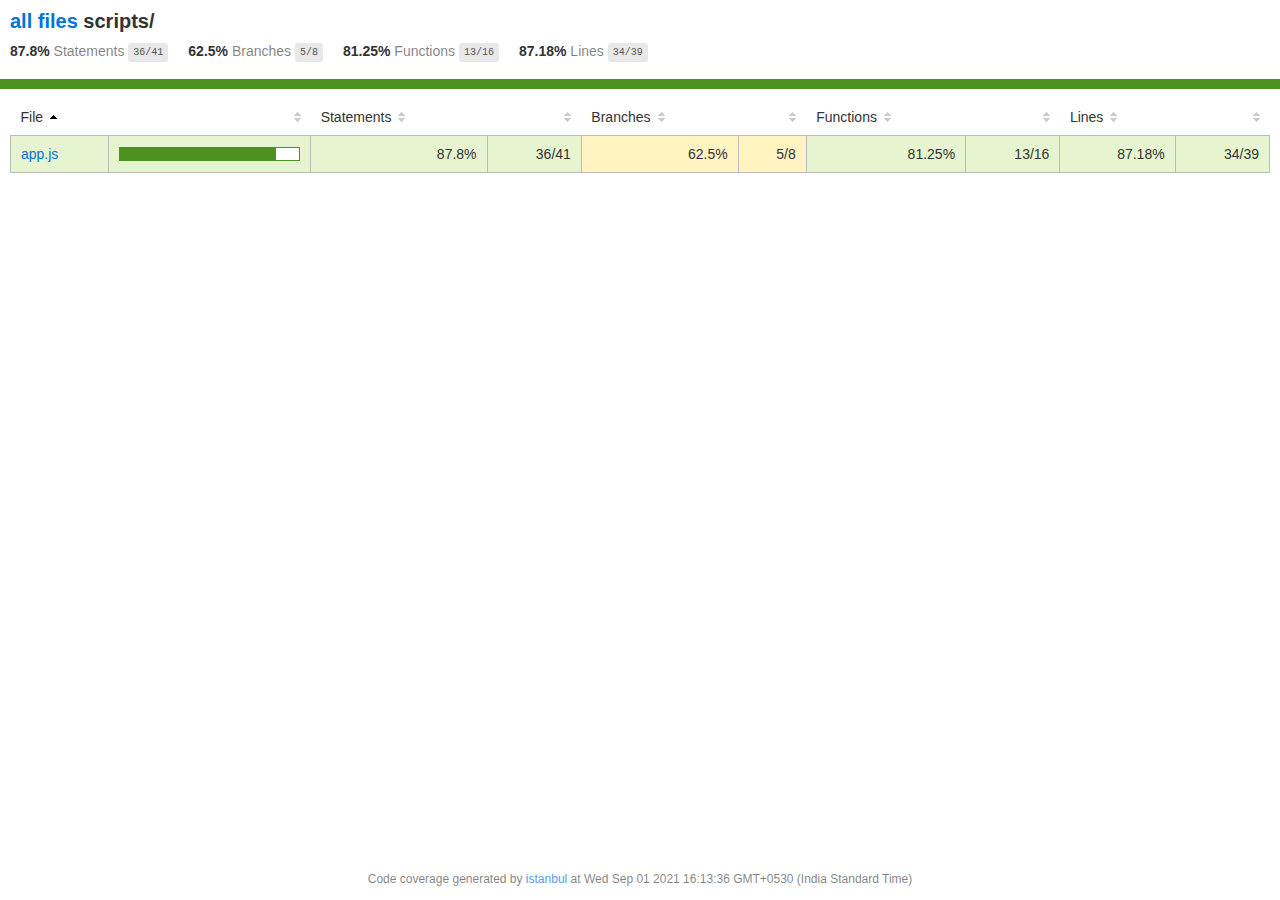
==== coverage/scripts/index.html @ 161e3f64 "miro-freshdesk integration basic" ====
<!doctype html>
<html lang="en">
<head>
    <title>Code coverage report for scripts/</title>
    <meta charset="utf-8" />
    <link rel="stylesheet" href="../prettify.css" />
    <link rel="stylesheet" href="../base.css" />
    <meta name="viewport" content="width=device-width, initial-scale=1">
    <style type='text/css'>
        .coverage-summary .sorter {
            background-image: url(../sort-arrow-sprite.png);
        }
    </style>
</head>
<body>
<div class='wrapper'>
  <div class='pad1'>
    <h1>
      <a href="../index.html">all files</a> scripts/
    </h1>
    <div class='clearfix'>
      <div class='fl pad1y space-right2'>
        <span class="strong">87.8% </span>
        <span class="quiet">Statements</span>
        <span class='fraction'>36/41</span>
      </div>
      <div class='fl pad1y space-right2'>
        <span class="strong">62.5% </span>
        <span class="quiet">Branches</span>
        <span class='fraction'>5/8</span>
      </div>
      <div class='fl pad1y space-right2'>
        <span class="strong">81.25% </span>
        <span class="quiet">Functions</span>
        <span class='fraction'>13/16</span>
      </div>
      <div class='fl pad1y space-right2'>
        <span class="strong">87.18% </span>
        <span class="quiet">Lines</span>
        <span class='fraction'>34/39</span>
      </div>
    </div>
  </div>
  <div class='status-line high'></div>
<div class="pad1">
<table class="coverage-summary">
<thead>
<tr>
   <th data-col="file" data-fmt="html" data-html="true" class="file">File</th>
   <th data-col="pic" data-type="number" data-fmt="html" data-html="true" class="pic"></th>
   <th data-col="statements" data-type="number" data-fmt="pct" class="pct">Statements</th>
   <th data-col="statements_raw" data-type="number" data-fmt="html" class="abs"></th>
   <th data-col="branches" data-type="number" data-fmt="pct" class="pct">Branches</th>
   <th data-col="branches_raw" data-type="number" data-fmt="html" class="abs"></th>
   <th data-col="functions" data-type="number" data-fmt="pct" class="pct">Functions</th>
   <th data-col="functions_raw" data-type="number" data-fmt="html" class="abs"></th>
   <th data-col="lines" data-type="number" data-fmt="pct" class="pct">Lines</th>
   <th data-col="lines_raw" data-type="number" data-fmt="html" class="abs"></th>
</tr>
</thead>
<tbody><tr>
	<td class="file high" data-value="app.js"><a href="app.js.html">app.js</a></td>
	<td data-value="87.8" class="pic high"><div class="chart"><div class="cover-fill" style="width: 87%;"></div><div class="cover-empty" style="width:13%;"></div></div></td>
	<td data-value="87.8" class="pct high">87.8%</td>
	<td data-value="41" class="abs high">36/41</td>
	<td data-value="62.5" class="pct medium">62.5%</td>
	<td data-value="8" class="abs medium">5/8</td>
	<td data-value="81.25" class="pct high">81.25%</td>
	<td data-value="16" class="abs high">13/16</td>
	<td data-value="87.18" class="pct high">87.18%</td>
	<td data-value="39" class="abs high">34/39</td>
	</tr>

</tbody>
</table>
</div><div class='push'></div><!-- for sticky footer -->
</div><!-- /wrapper -->
<div class='footer quiet pad2 space-top1 center small'>
  Code coverage
  generated by <a href="http://istanbul-js.org/" target="_blank">istanbul</a> at Wed Sep 01 2021 16:13:36 GMT+0530 (India Standard Time)
</div>
</div>
<script src="../prettify.js"></script>
<script>
window.onload = function () {
        if (typeof prettyPrint === 'function') {
            prettyPrint();
        }
};
</script>
<script src="../sorter.js"></script>
</body>
</html>
---- coverage/prettify.css ----
.pln{color:#000}@media screen{.str{color:#080}.kwd{color:#008}.com{color:#800}.typ{color:#606}.lit{color:#066}.pun,.opn,.clo{color:#660}.tag{color:#008}.atn{color:#606}.atv{color:#080}.dec,.var{color:#606}.fun{color:red}}@media print,projection{.str{color:#060}.kwd{color:#006;font-weight:bold}.com{color:#600;font-style:italic}.typ{color:#404;font-weight:bold}.lit{color:#044}.pun,.opn,.clo{color:#440}.tag{color:#006;font-weight:bold}.atn{color:#404}.atv{color:#060}}pre.prettyprint{padding:2px;border:1px solid #888}ol.linenums{margin-top:0;margin-bottom:0}li.L0,li.L1,li.L2,li.L3,li.L5,li.L6,li.L7,li.L8{list-style-type:none}li.L1,li.L3,li.L5,li.L7,li.L9{background:#eee}
---- coverage/base.css ----
body, html {
  margin:0; padding: 0;
  height: 100%;
}
body {
    font-family: Helvetica Neue, Helvetica, Arial;
    font-size: 14px;
    color:#333;
}
.small { font-size: 12px; }
*, *:after, *:before {
  -webkit-box-sizing:border-box;
     -moz-box-sizing:border-box;
          box-sizing:border-box;
  }
h1 { font-size: 20px; margin: 0;}
h2 { font-size: 14px; }
pre {
    font: 12px/1.4 Consolas, "Liberation Mono", Menlo, Courier, monospace;
    margin: 0;
    padding: 0;
    -moz-tab-size: 2;
    -o-tab-size:  2;
    tab-size: 2;
}
a { color:#0074D9; text-decoration:none; }
a:hover { text-decoration:underline; }
.strong { font-weight: bold; }
.space-top1 { padding: 10px 0 0 0; }
.pad2y { padding: 20px 0; }
.pad1y { padding: 10px 0; }
.pad2x { padding: 0 20px; }
.pad2 { padding: 20px; }
.pad1 { padding: 10px; }
.space-left2 { padding-left:55px; }
.space-right2 { padding-right:20px; }
.center { text-align:center; }
.clearfix { display:block; }
.clearfix:after {
  content:'';
  display:block;
  height:0;
  clear:both;
  visibility:hidden;
  }
.fl { float: left; }
@media only screen and (max-width:640px) {
  .col3 { width:100%; max-width:100%; }
  .hide-mobile { display:none!important; }
}

.quiet {
  color: #7f7f7f;
  color: rgba(0,0,0,0.5);
}
.quiet a { opacity: 0.7; }

.fraction {
  font-family: Consolas, 'Liberation Mono', Menlo, Courier, monospace;
  font-size: 10px;
  color: #555;
  background: #E8E8E8;
  padding: 4px 5px;
  border-radius: 3px;
  vertical-align: middle;
}

div.path a:link, div.path a:visited { color: #333; }
table.coverage {
  border-collapse: collapse;
  margin: 10px 0 0 0;
  padding: 0;
}

table.coverage td {
  margin: 0;
  padding: 0;
  vertical-align: top;
}
table.coverage td.line-count {
    text-align: right;
    padding: 0 5px 0 20px;
}
table.coverage td.line-coverage {
    text-align: right;
    padding-right: 10px;
    min-width:20px;
}

table.coverage td span.cline-any {
    display: inline-block;
    padding: 0 5px;
    width: 100%;
}
.missing-if-branch {
    display: inline-block;
    margin-right: 5px;
    border-radius: 3px;
    position: relative;
    padding: 0 4px;
    background: #333;
    color: yellow;
}

.skip-if-branch {
    display: none;
    margin-right: 10px;
    position: relative;
    padding: 0 4px;
    background: #ccc;
    color: white;
}
.missing-if-branch .typ, .skip-if-branch .typ {
    color: inherit !important;
}
.coverage-summary {
  border-collapse: collapse;
  width: 100%;
}
.coverage-summary tr { border-bottom: 1px solid #bbb; }
.keyline-all { border: 1px solid #ddd; }
.coverage-summary td, .coverage-summary th { padding: 10px; }
.coverage-summary tbody { border: 1px solid #bbb; }
.coverage-summary td { border-right: 1px solid #bbb; }
.coverage-summary td:last-child { border-right: none; }
.coverage-summary th {
  text-align: left;
  font-weight: normal;
  white-space: nowrap;
}
.coverage-summary th.file { border-right: none !important; }
.coverage-summary th.pct { }
.coverage-summary th.pic,
.coverage-summary th.abs,
.coverage-summary td.pct,
.coverage-summary td.abs { text-align: right; }
.coverage-summary td.file { white-space: nowrap;  }
.coverage-summary td.pic { min-width: 120px !important;  }
.coverage-summary tfoot td { }

.coverage-summary .sorter {
    height: 10px;
    width: 7px;
    display: inline-block;
    margin-left: 0.5em;
    background: url(sort-arrow-sprite.png) no-repeat scroll 0 0 transparent;
}
.coverage-summary .sorted .sorter {
    background-position: 0 -20px;
}
.coverage-summary .sorted-desc .sorter {
    background-position: 0 -10px;
}
.status-line {  height: 10px; }
/* dark red */
.red.solid, .status-line.low, .low .cover-fill { background:#C21F39 }
.low .chart { border:1px solid #C21F39 }
/* medium red */
.cstat-no, .fstat-no, .cbranch-no, .cbranch-no { background:#F6C6CE }
/* light red */
.low, .cline-no { background:#FCE1E5 }
/* light green */
.high, .cline-yes { background:rgb(230,245,208) }
/* medium green */
.cstat-yes { background:rgb(161,215,106) }
/* dark green */
.status-line.high, .high .cover-fill { background:rgb(77,146,33) }
.high .chart { border:1px solid rgb(77,146,33) }
/* dark yellow (gold) */
.medium .chart { border:1px solid #f9cd0b; }
.status-line.medium, .medium .cover-fill { background: #f9cd0b; }
/* light yellow */
.medium { background: #fff4c2; }
/* light gray */
span.cline-neutral { background: #eaeaea; }

.cbranch-no { background:  yellow !important; color: #111; }

.cstat-skip { background: #ddd; color: #111; }
.fstat-skip { background: #ddd; color: #111 !important; }
.cbranch-skip { background: #ddd !important; color: #111; }


.cover-fill, .cover-empty {
  display:inline-block;
  height: 12px;
}
.chart {
  line-height: 0;
}
.cover-empty {
    background: white;
}
.cover-full {
    border-right: none !important;
}
pre.prettyprint {
    border: none !important;
    padding: 0 !important;
    margin: 0 !important;
}
.com { color: #999 !important; }
.ignore-none { color: #999; font-weight: normal; }

.wrapper {
  min-height: 100%;
  height: auto !important;
  height: 100%;
  margin: 0 auto -48px;
}
.footer, .push {
  height: 48px;
}
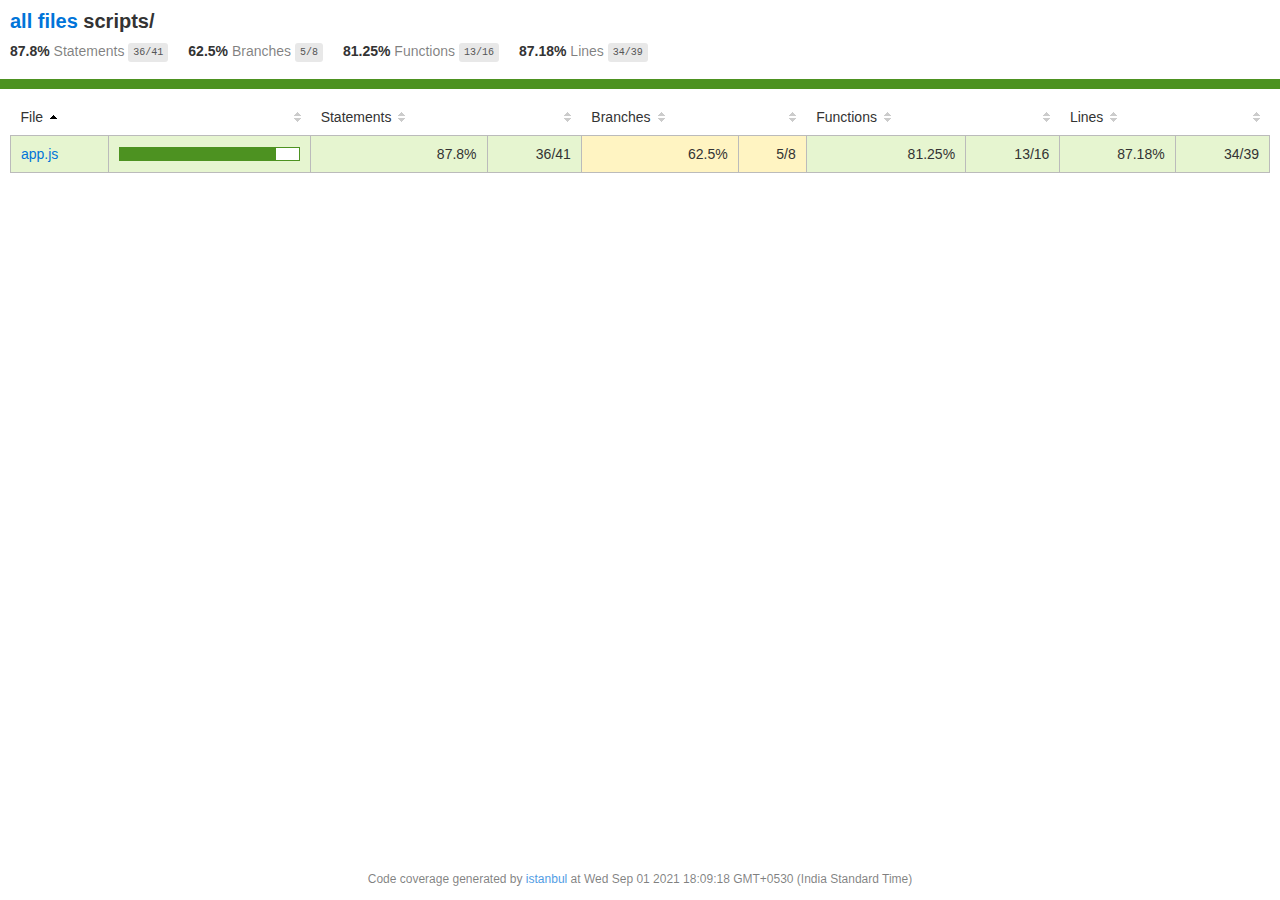
==== commit 0740aa1d: "Error handling & invite to team" ====
--- a/coverage/scripts/index.html
+++ b/coverage/scripts/index.html
@@ -77,7 +77,7 @@
 </div><!-- /wrapper -->
 <div class='footer quiet pad2 space-top1 center small'>
   Code coverage
-  generated by <a href="http://istanbul-js.org/" target="_blank">istanbul</a> at Wed Sep 01 2021 16:13:36 GMT+0530 (India Standard Time)
+  generated by <a href="http://istanbul-js.org/" target="_blank">istanbul</a> at Wed Sep 01 2021 18:09:18 GMT+0530 (India Standard Time)
 </div>
 </div>
 <script src="../prettify.js"></script>
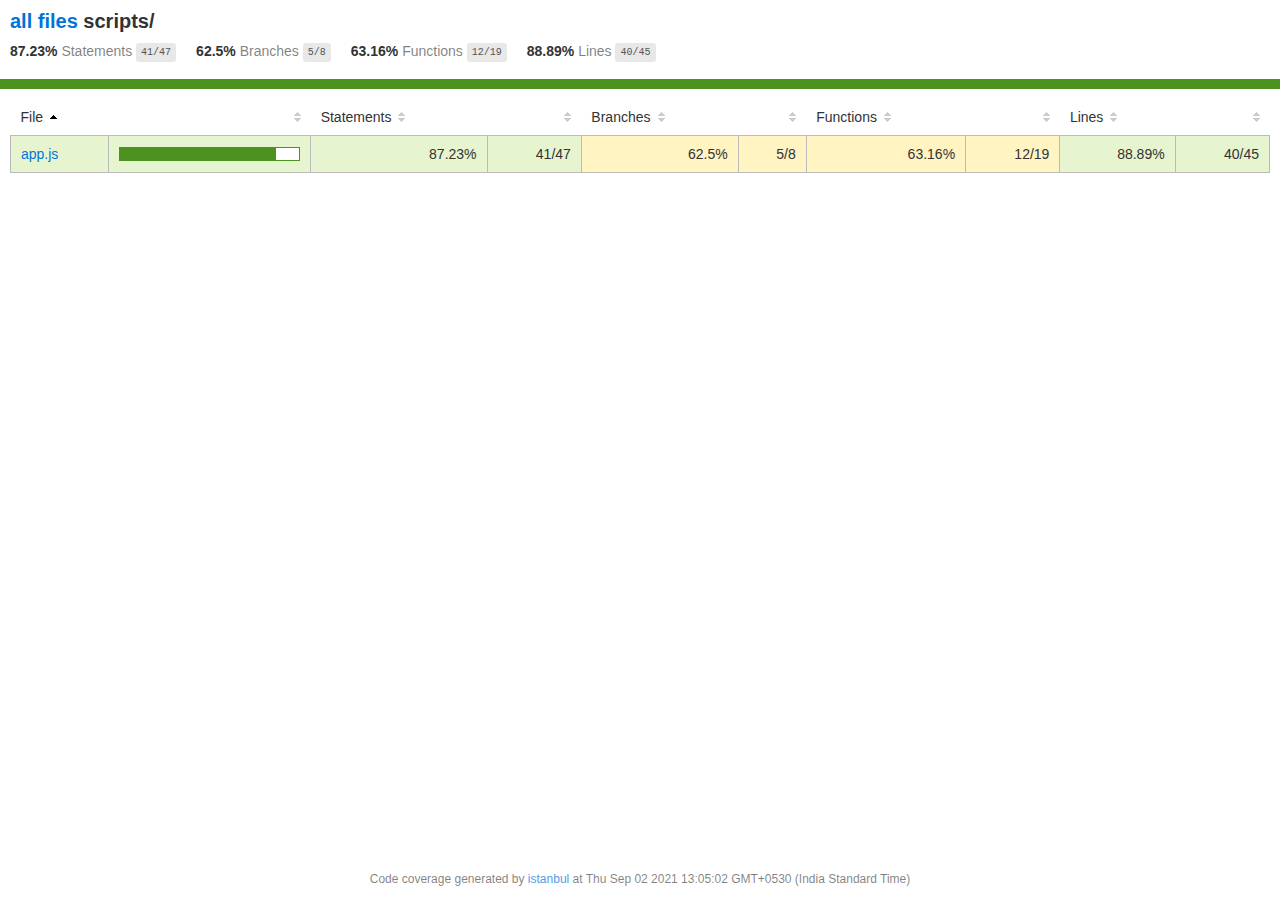
==== commit 56b2526d: "serveless & card creation steps added" ====
--- a/coverage/scripts/index.html
+++ b/coverage/scripts/index.html
@@ -20,9 +20,9 @@
     </h1>
     <div class='clearfix'>
       <div class='fl pad1y space-right2'>
-        <span class="strong">87.8% </span>
+        <span class="strong">87.23% </span>
         <span class="quiet">Statements</span>
-        <span class='fraction'>36/41</span>
+        <span class='fraction'>41/47</span>
       </div>
       <div class='fl pad1y space-right2'>
         <span class="strong">62.5% </span>
@@ -30,14 +30,14 @@
         <span class='fraction'>5/8</span>
       </div>
       <div class='fl pad1y space-right2'>
-        <span class="strong">81.25% </span>
+        <span class="strong">63.16% </span>
         <span class="quiet">Functions</span>
-        <span class='fraction'>13/16</span>
+        <span class='fraction'>12/19</span>
       </div>
       <div class='fl pad1y space-right2'>
-        <span class="strong">87.18% </span>
+        <span class="strong">88.89% </span>
         <span class="quiet">Lines</span>
-        <span class='fraction'>34/39</span>
+        <span class='fraction'>40/45</span>
       </div>
     </div>
   </div>
@@ -60,15 +60,15 @@
 </thead>
 <tbody><tr>
 	<td class="file high" data-value="app.js"><a href="app.js.html">app.js</a></td>
-	<td data-value="87.8" class="pic high"><div class="chart"><div class="cover-fill" style="width: 87%;"></div><div class="cover-empty" style="width:13%;"></div></div></td>
-	<td data-value="87.8" class="pct high">87.8%</td>
-	<td data-value="41" class="abs high">36/41</td>
+	<td data-value="87.23" class="pic high"><div class="chart"><div class="cover-fill" style="width: 87%;"></div><div class="cover-empty" style="width:13%;"></div></div></td>
+	<td data-value="87.23" class="pct high">87.23%</td>
+	<td data-value="47" class="abs high">41/47</td>
 	<td data-value="62.5" class="pct medium">62.5%</td>
 	<td data-value="8" class="abs medium">5/8</td>
-	<td data-value="81.25" class="pct high">81.25%</td>
-	<td data-value="16" class="abs high">13/16</td>
-	<td data-value="87.18" class="pct high">87.18%</td>
-	<td data-value="39" class="abs high">34/39</td>
+	<td data-value="63.16" class="pct medium">63.16%</td>
+	<td data-value="19" class="abs medium">12/19</td>
+	<td data-value="88.89" class="pct high">88.89%</td>
+	<td data-value="45" class="abs high">40/45</td>
 	</tr>
 
 </tbody>
@@ -77,7 +77,7 @@
 </div><!-- /wrapper -->
 <div class='footer quiet pad2 space-top1 center small'>
   Code coverage
-  generated by <a href="http://istanbul-js.org/" target="_blank">istanbul</a> at Wed Sep 01 2021 18:09:18 GMT+0530 (India Standard Time)
+  generated by <a href="http://istanbul-js.org/" target="_blank">istanbul</a> at Thu Sep 02 2021 13:05:02 GMT+0530 (India Standard Time)
 </div>
 </div>
 <script src="../prettify.js"></script>
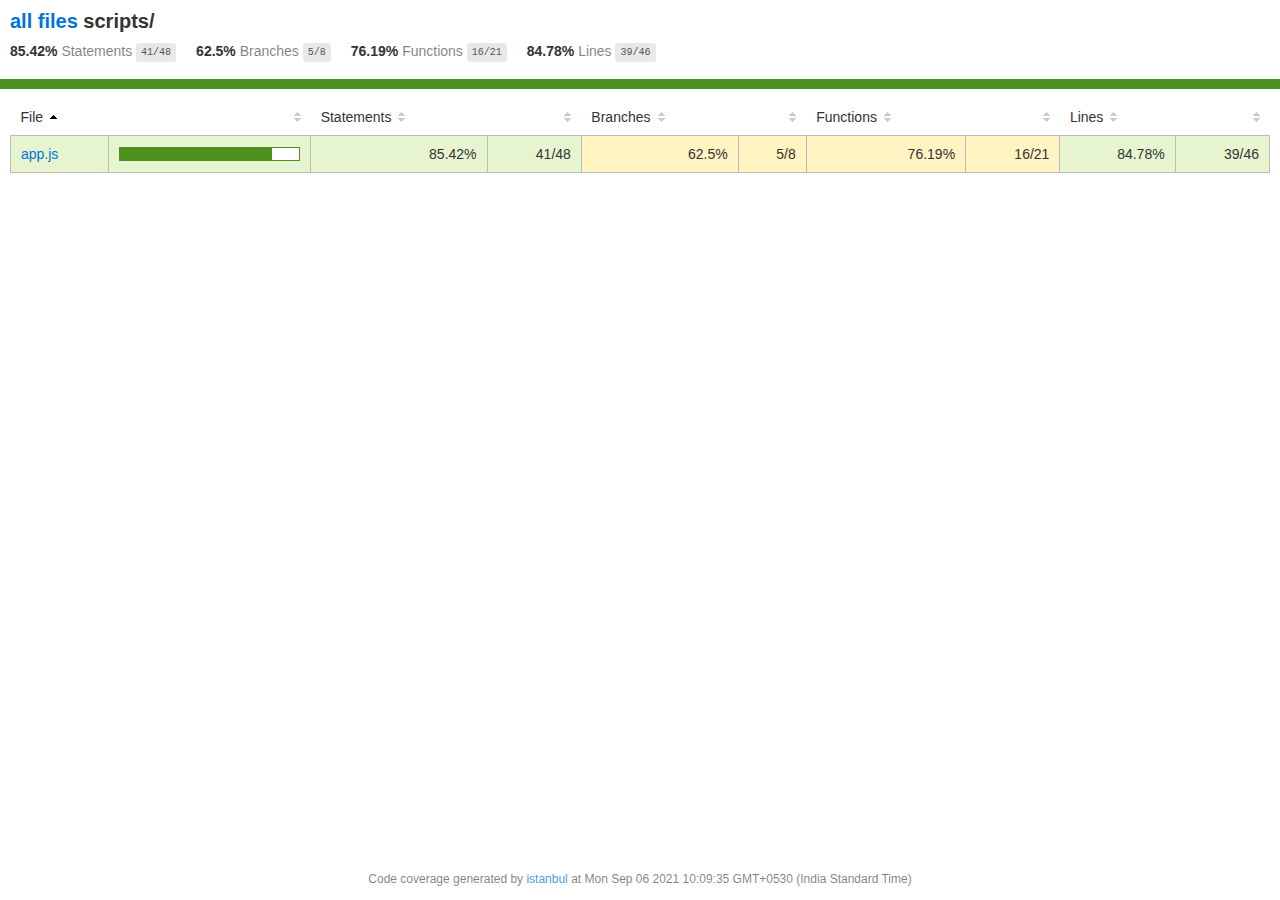
==== commit abe6a62c: "data storage used" ====
--- a/coverage/scripts/index.html
+++ b/coverage/scripts/index.html
@@ -20,9 +20,9 @@
     </h1>
     <div class='clearfix'>
       <div class='fl pad1y space-right2'>
-        <span class="strong">87.23% </span>
+        <span class="strong">85.42% </span>
         <span class="quiet">Statements</span>
-        <span class='fraction'>41/47</span>
+        <span class='fraction'>41/48</span>
       </div>
       <div class='fl pad1y space-right2'>
         <span class="strong">62.5% </span>
@@ -30,14 +30,14 @@
         <span class='fraction'>5/8</span>
       </div>
       <div class='fl pad1y space-right2'>
-        <span class="strong">63.16% </span>
+        <span class="strong">76.19% </span>
         <span class="quiet">Functions</span>
-        <span class='fraction'>12/19</span>
+        <span class='fraction'>16/21</span>
       </div>
       <div class='fl pad1y space-right2'>
-        <span class="strong">88.89% </span>
+        <span class="strong">84.78% </span>
         <span class="quiet">Lines</span>
-        <span class='fraction'>40/45</span>
+        <span class='fraction'>39/46</span>
       </div>
     </div>
   </div>
@@ -60,15 +60,15 @@
 </thead>
 <tbody><tr>
 	<td class="file high" data-value="app.js"><a href="app.js.html">app.js</a></td>
-	<td data-value="87.23" class="pic high"><div class="chart"><div class="cover-fill" style="width: 87%;"></div><div class="cover-empty" style="width:13%;"></div></div></td>
-	<td data-value="87.23" class="pct high">87.23%</td>
-	<td data-value="47" class="abs high">41/47</td>
+	<td data-value="85.42" class="pic high"><div class="chart"><div class="cover-fill" style="width: 85%;"></div><div class="cover-empty" style="width:15%;"></div></div></td>
+	<td data-value="85.42" class="pct high">85.42%</td>
+	<td data-value="48" class="abs high">41/48</td>
 	<td data-value="62.5" class="pct medium">62.5%</td>
 	<td data-value="8" class="abs medium">5/8</td>
-	<td data-value="63.16" class="pct medium">63.16%</td>
-	<td data-value="19" class="abs medium">12/19</td>
-	<td data-value="88.89" class="pct high">88.89%</td>
-	<td data-value="45" class="abs high">40/45</td>
+	<td data-value="76.19" class="pct medium">76.19%</td>
+	<td data-value="21" class="abs medium">16/21</td>
+	<td data-value="84.78" class="pct high">84.78%</td>
+	<td data-value="46" class="abs high">39/46</td>
 	</tr>
 
 </tbody>
@@ -77,7 +77,7 @@
 </div><!-- /wrapper -->
 <div class='footer quiet pad2 space-top1 center small'>
   Code coverage
-  generated by <a href="http://istanbul-js.org/" target="_blank">istanbul</a> at Thu Sep 02 2021 13:05:02 GMT+0530 (India Standard Time)
+  generated by <a href="http://istanbul-js.org/" target="_blank">istanbul</a> at Mon Sep 06 2021 10:09:35 GMT+0530 (India Standard Time)
 </div>
 </div>
 <script src="../prettify.js"></script>
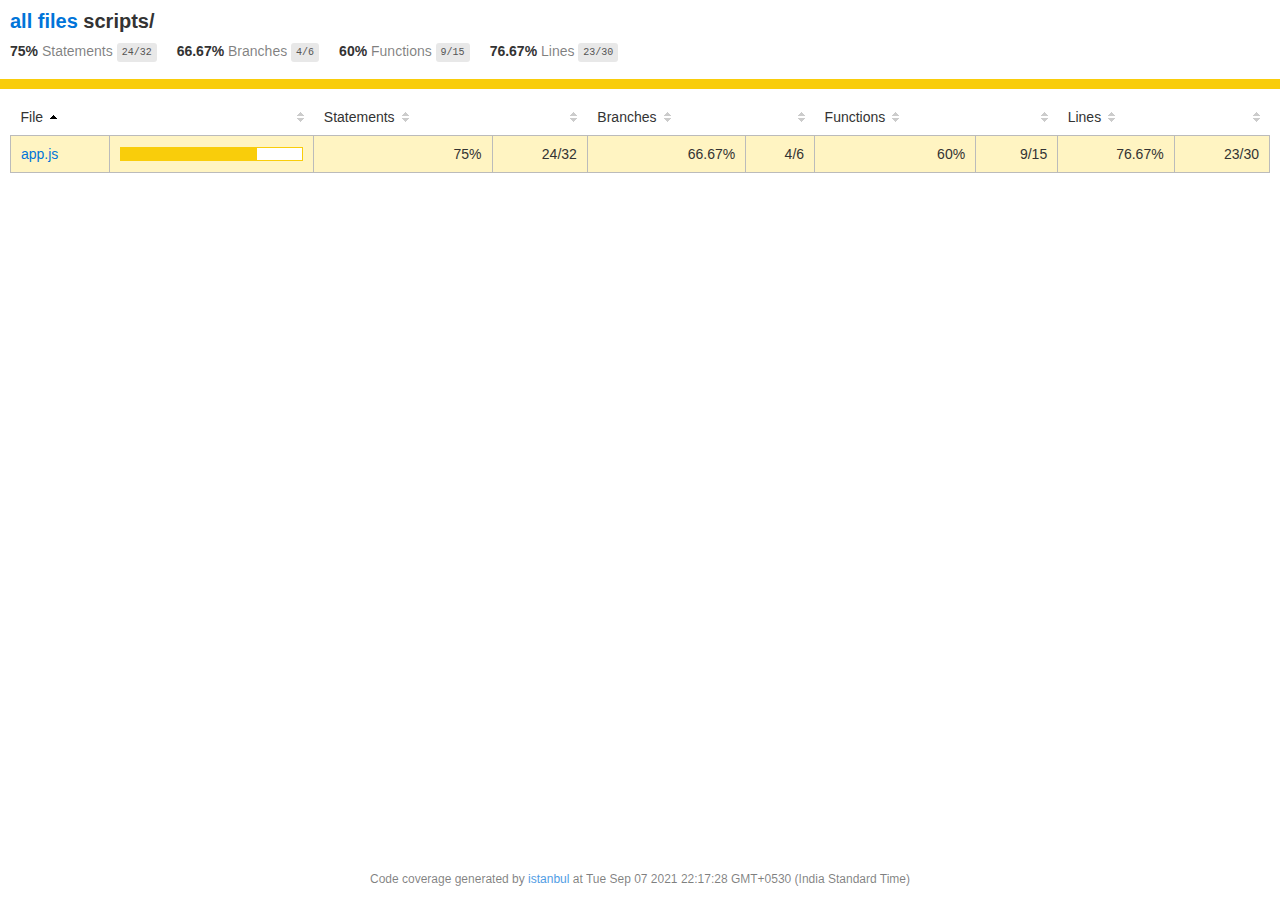
==== commit 51471fd0: "custom app errors resolved" ====
--- a/coverage/scripts/index.html
+++ b/coverage/scripts/index.html
@@ -20,28 +20,28 @@
     </h1>
     <div class='clearfix'>
       <div class='fl pad1y space-right2'>
-        <span class="strong">85.42% </span>
+        <span class="strong">75% </span>
         <span class="quiet">Statements</span>
-        <span class='fraction'>41/48</span>
+        <span class='fraction'>24/32</span>
       </div>
       <div class='fl pad1y space-right2'>
-        <span class="strong">62.5% </span>
+        <span class="strong">66.67% </span>
         <span class="quiet">Branches</span>
-        <span class='fraction'>5/8</span>
+        <span class='fraction'>4/6</span>
       </div>
       <div class='fl pad1y space-right2'>
-        <span class="strong">76.19% </span>
+        <span class="strong">60% </span>
         <span class="quiet">Functions</span>
-        <span class='fraction'>16/21</span>
+        <span class='fraction'>9/15</span>
       </div>
       <div class='fl pad1y space-right2'>
-        <span class="strong">84.78% </span>
+        <span class="strong">76.67% </span>
         <span class="quiet">Lines</span>
-        <span class='fraction'>39/46</span>
+        <span class='fraction'>23/30</span>
       </div>
     </div>
   </div>
-  <div class='status-line high'></div>
+  <div class='status-line medium'></div>
 <div class="pad1">
 <table class="coverage-summary">
 <thead>
@@ -59,16 +59,16 @@
 </tr>
 </thead>
 <tbody><tr>
-	<td class="file high" data-value="app.js"><a href="app.js.html">app.js</a></td>
-	<td data-value="85.42" class="pic high"><div class="chart"><div class="cover-fill" style="width: 85%;"></div><div class="cover-empty" style="width:15%;"></div></div></td>
-	<td data-value="85.42" class="pct high">85.42%</td>
-	<td data-value="48" class="abs high">41/48</td>
-	<td data-value="62.5" class="pct medium">62.5%</td>
-	<td data-value="8" class="abs medium">5/8</td>
-	<td data-value="76.19" class="pct medium">76.19%</td>
-	<td data-value="21" class="abs medium">16/21</td>
-	<td data-value="84.78" class="pct high">84.78%</td>
-	<td data-value="46" class="abs high">39/46</td>
+	<td class="file medium" data-value="app.js"><a href="app.js.html">app.js</a></td>
+	<td data-value="75" class="pic medium"><div class="chart"><div class="cover-fill" style="width: 75%;"></div><div class="cover-empty" style="width:25%;"></div></div></td>
+	<td data-value="75" class="pct medium">75%</td>
+	<td data-value="32" class="abs medium">24/32</td>
+	<td data-value="66.67" class="pct medium">66.67%</td>
+	<td data-value="6" class="abs medium">4/6</td>
+	<td data-value="60" class="pct medium">60%</td>
+	<td data-value="15" class="abs medium">9/15</td>
+	<td data-value="76.67" class="pct medium">76.67%</td>
+	<td data-value="30" class="abs medium">23/30</td>
 	</tr>
 
 </tbody>
@@ -77,7 +77,7 @@
 </div><!-- /wrapper -->
 <div class='footer quiet pad2 space-top1 center small'>
   Code coverage
-  generated by <a href="http://istanbul-js.org/" target="_blank">istanbul</a> at Mon Sep 06 2021 10:09:35 GMT+0530 (India Standard Time)
+  generated by <a href="http://istanbul-js.org/" target="_blank">istanbul</a> at Tue Sep 07 2021 22:17:28 GMT+0530 (India Standard Time)
 </div>
 </div>
 <script src="../prettify.js"></script>
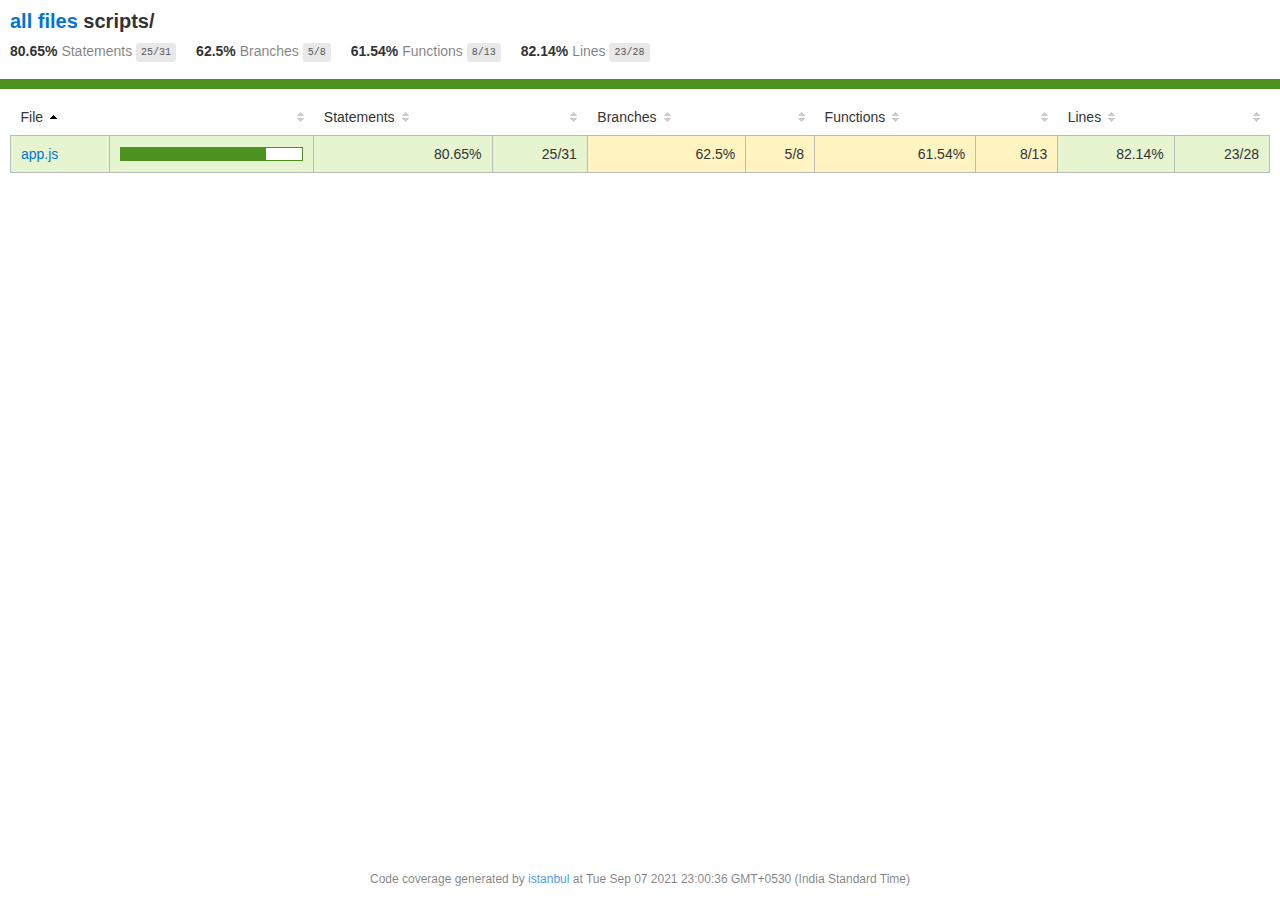
==== commit 62b5bc4a: "data storage revereted to localstorage" ====
--- a/coverage/scripts/index.html
+++ b/coverage/scripts/index.html
@@ -20,28 +20,28 @@
     </h1>
     <div class='clearfix'>
       <div class='fl pad1y space-right2'>
-        <span class="strong">75% </span>
+        <span class="strong">80.65% </span>
         <span class="quiet">Statements</span>
-        <span class='fraction'>24/32</span>
+        <span class='fraction'>25/31</span>
       </div>
       <div class='fl pad1y space-right2'>
-        <span class="strong">66.67% </span>
+        <span class="strong">62.5% </span>
         <span class="quiet">Branches</span>
-        <span class='fraction'>4/6</span>
+        <span class='fraction'>5/8</span>
       </div>
       <div class='fl pad1y space-right2'>
-        <span class="strong">60% </span>
+        <span class="strong">61.54% </span>
         <span class="quiet">Functions</span>
-        <span class='fraction'>9/15</span>
+        <span class='fraction'>8/13</span>
       </div>
       <div class='fl pad1y space-right2'>
-        <span class="strong">76.67% </span>
+        <span class="strong">82.14% </span>
         <span class="quiet">Lines</span>
-        <span class='fraction'>23/30</span>
+        <span class='fraction'>23/28</span>
       </div>
     </div>
   </div>
-  <div class='status-line medium'></div>
+  <div class='status-line high'></div>
 <div class="pad1">
 <table class="coverage-summary">
 <thead>
@@ -59,16 +59,16 @@
 </tr>
 </thead>
 <tbody><tr>
-	<td class="file medium" data-value="app.js"><a href="app.js.html">app.js</a></td>
-	<td data-value="75" class="pic medium"><div class="chart"><div class="cover-fill" style="width: 75%;"></div><div class="cover-empty" style="width:25%;"></div></div></td>
-	<td data-value="75" class="pct medium">75%</td>
-	<td data-value="32" class="abs medium">24/32</td>
-	<td data-value="66.67" class="pct medium">66.67%</td>
-	<td data-value="6" class="abs medium">4/6</td>
-	<td data-value="60" class="pct medium">60%</td>
-	<td data-value="15" class="abs medium">9/15</td>
-	<td data-value="76.67" class="pct medium">76.67%</td>
-	<td data-value="30" class="abs medium">23/30</td>
+	<td class="file high" data-value="app.js"><a href="app.js.html">app.js</a></td>
+	<td data-value="80.65" class="pic high"><div class="chart"><div class="cover-fill" style="width: 80%;"></div><div class="cover-empty" style="width:20%;"></div></div></td>
+	<td data-value="80.65" class="pct high">80.65%</td>
+	<td data-value="31" class="abs high">25/31</td>
+	<td data-value="62.5" class="pct medium">62.5%</td>
+	<td data-value="8" class="abs medium">5/8</td>
+	<td data-value="61.54" class="pct medium">61.54%</td>
+	<td data-value="13" class="abs medium">8/13</td>
+	<td data-value="82.14" class="pct high">82.14%</td>
+	<td data-value="28" class="abs high">23/28</td>
 	</tr>
 
 </tbody>
@@ -77,7 +77,7 @@
 </div><!-- /wrapper -->
 <div class='footer quiet pad2 space-top1 center small'>
   Code coverage
-  generated by <a href="http://istanbul-js.org/" target="_blank">istanbul</a> at Tue Sep 07 2021 22:17:28 GMT+0530 (India Standard Time)
+  generated by <a href="http://istanbul-js.org/" target="_blank">istanbul</a> at Tue Sep 07 2021 23:00:36 GMT+0530 (India Standard Time)
 </div>
 </div>
 <script src="../prettify.js"></script>
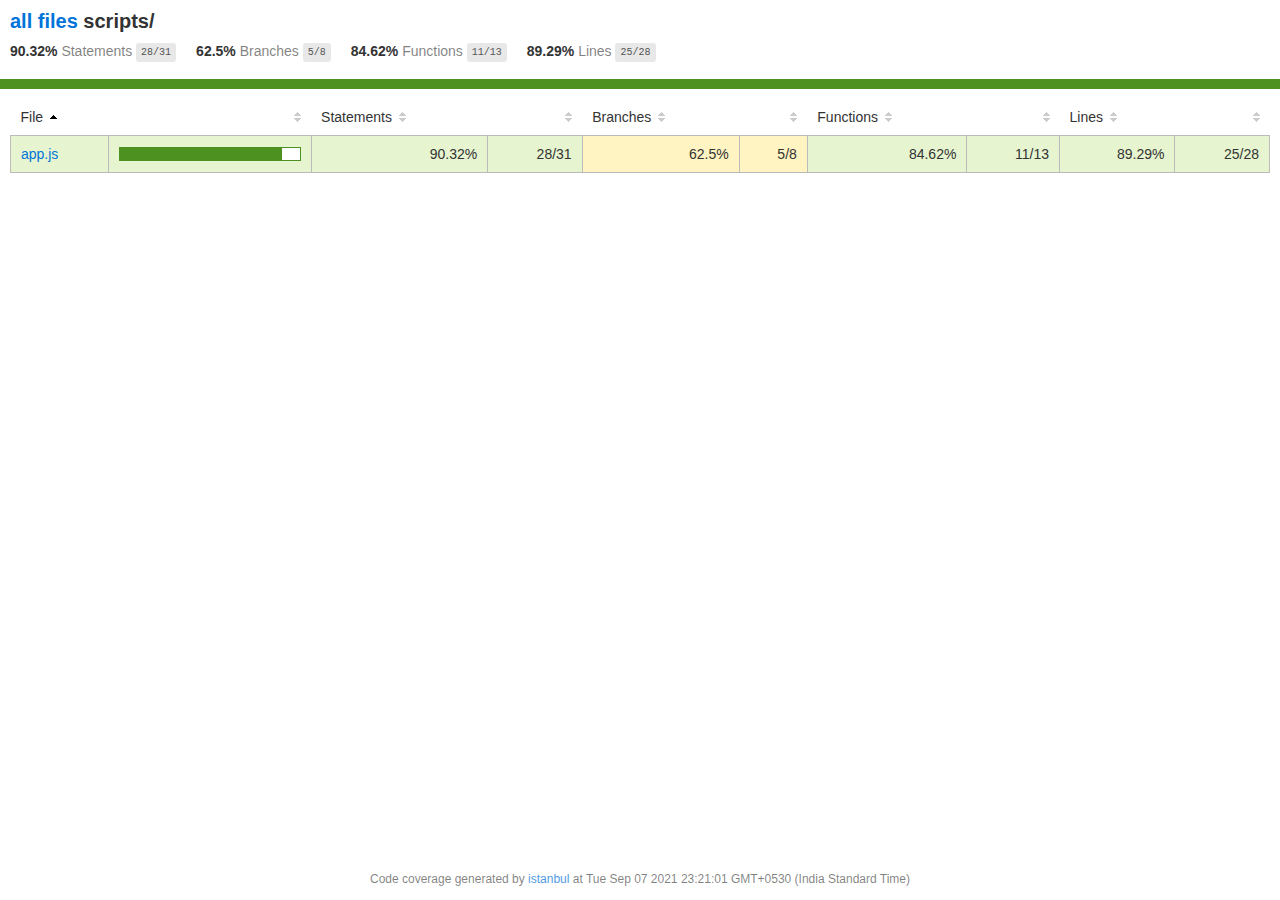
==== commit 2b012b26: "modal bug fix" ====
--- a/coverage/scripts/index.html
+++ b/coverage/scripts/index.html
@@ -20,9 +20,9 @@
     </h1>
     <div class='clearfix'>
       <div class='fl pad1y space-right2'>
-        <span class="strong">80.65% </span>
+        <span class="strong">90.32% </span>
         <span class="quiet">Statements</span>
-        <span class='fraction'>25/31</span>
+        <span class='fraction'>28/31</span>
       </div>
       <div class='fl pad1y space-right2'>
         <span class="strong">62.5% </span>
@@ -30,14 +30,14 @@
         <span class='fraction'>5/8</span>
       </div>
       <div class='fl pad1y space-right2'>
-        <span class="strong">61.54% </span>
+        <span class="strong">84.62% </span>
         <span class="quiet">Functions</span>
-        <span class='fraction'>8/13</span>
+        <span class='fraction'>11/13</span>
       </div>
       <div class='fl pad1y space-right2'>
-        <span class="strong">82.14% </span>
+        <span class="strong">89.29% </span>
         <span class="quiet">Lines</span>
-        <span class='fraction'>23/28</span>
+        <span class='fraction'>25/28</span>
       </div>
     </div>
   </div>
@@ -60,15 +60,15 @@
 </thead>
 <tbody><tr>
 	<td class="file high" data-value="app.js"><a href="app.js.html">app.js</a></td>
-	<td data-value="80.65" class="pic high"><div class="chart"><div class="cover-fill" style="width: 80%;"></div><div class="cover-empty" style="width:20%;"></div></div></td>
-	<td data-value="80.65" class="pct high">80.65%</td>
-	<td data-value="31" class="abs high">25/31</td>
+	<td data-value="90.32" class="pic high"><div class="chart"><div class="cover-fill" style="width: 90%;"></div><div class="cover-empty" style="width:10%;"></div></div></td>
+	<td data-value="90.32" class="pct high">90.32%</td>
+	<td data-value="31" class="abs high">28/31</td>
 	<td data-value="62.5" class="pct medium">62.5%</td>
 	<td data-value="8" class="abs medium">5/8</td>
-	<td data-value="61.54" class="pct medium">61.54%</td>
-	<td data-value="13" class="abs medium">8/13</td>
-	<td data-value="82.14" class="pct high">82.14%</td>
-	<td data-value="28" class="abs high">23/28</td>
+	<td data-value="84.62" class="pct high">84.62%</td>
+	<td data-value="13" class="abs high">11/13</td>
+	<td data-value="89.29" class="pct high">89.29%</td>
+	<td data-value="28" class="abs high">25/28</td>
 	</tr>
 
 </tbody>
@@ -77,7 +77,7 @@
 </div><!-- /wrapper -->
 <div class='footer quiet pad2 space-top1 center small'>
   Code coverage
-  generated by <a href="http://istanbul-js.org/" target="_blank">istanbul</a> at Tue Sep 07 2021 23:00:36 GMT+0530 (India Standard Time)
+  generated by <a href="http://istanbul-js.org/" target="_blank">istanbul</a> at Tue Sep 07 2021 23:21:01 GMT+0530 (India Standard Time)
 </div>
 </div>
 <script src="../prettify.js"></script>
